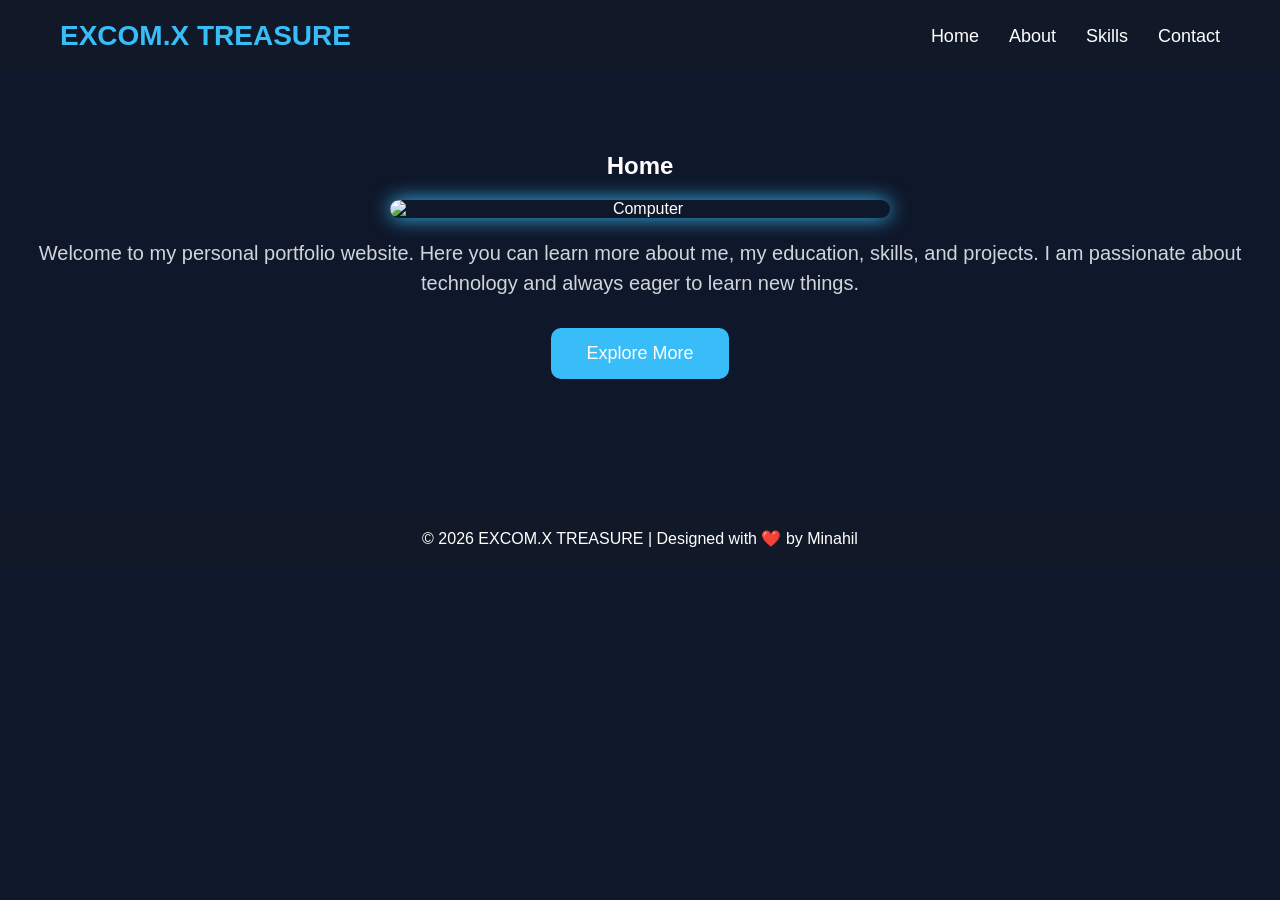
==== index.html @ 10877098 "Rename Index.html to index.html" ====
<!DOCTYPE html>
<html>
<head>
    <title>My First Website</title>
    
    <link rel="stylesheet" href="Style.css">
    
</head>
<body>
    <nav> 
        <div class="logo">
            EXCOM.X TREASURE

        </div>
        <Ul>
            <li> 
                <a href="Index.html">Home</a>
                
            </li>

             <li> 
                <a href="About.html">About</a>
                
            </li>

             <li> 
                <a href="Skills.html">Skills</a>
                
            </li>

             <li> 
                <a href="Contact.html">Contact</a>
                
            </li>

        </Ul>
    </nav>
    <section class="hero">
        <h2>Home</h2>
        <img src="Images/Home.jpg" alt="Computer" class="section-img">
        <p>Welcome to my personal portfolio website. Here you can learn more about me,
        my education, skills, and projects. I am passionate about technology and
        always eager to learn new things.</p>
        
        <a href="About.html">
           <button>Explore More</button>
        </a>
        

    </section>

        
        <Footer>© 2026 EXCOM.X TREASURE | Designed with ❤️ by Minahil</Footer>

    

</body> 
</html>
---- Style.css ----
*{
    margin:0;
    padding:0;
    box-sizing:border-box;
    font-family:Arial, sans-serif;
}

body{
    background:#0f172a;
    color:white;
}

/* Navbar */

nav{
    display:flex;
    justify-content:space-between;
    align-items:center;
    padding:20px 60px;
    background:#111827;
    position:sticky;
    top:0;
}

.logo{
    color:#38bdf8;
    font-size:28px;
    font-weight:bold;
}

nav ul{
    display:flex;
    list-style:none;
}

nav ul li{
    margin-left:30px;
}

nav ul li a{
    color:white;
    text-decoration:none;
    font-size:18px;
    transition:.3s;
}

nav ul li a:hover{
    color:#38bdf8;
}

/* Hero Section */

.hero{
    text-align:center;
    padding:80px 20px;
}

.hero h1{
    font-size:50px;
    color:#38bdf8;
    margin-bottom:20px;
}

.hero p{
    font-size:20px;
    color:#d1d5db;
    line-height:30px;
    margin-bottom:30px;
}

.hero img{
    width:500px;
    max-width:100%;
    height:auto;
    display:block;
    margin:20px auto;
    border-radius:20px;
    box-shadow:0 0 20px #38bdf8;
}

/* Button */

button{
    background:#38bdf8;
    color:white;
    padding:15px 35px;
    border:none;
    border-radius:10px;
    font-size:18px;
    cursor:pointer;
    transition:.3s;
}

button:hover{
    background:#0ea5e9;
    transform:scale(1.05);
}

/* Skills Cards */

.container{
    display:flex;
    justify-content:center;
    gap:25px;
    flex-wrap:wrap;
    margin:50px;
}

.card{
    width:250px;
    background:#1e293b;
    padding:25px;
    border-radius:15px;
    text-align:center;
    transition:.3s;
}

.card:hover{
    transform:translateY(-10px);
    box-shadow:0 0 20px #38bdf8;
}

.card h3{
    color:#38bdf8;
    margin-bottom:15px;
}

.card p{
    color:#d1d5db;
    line-height:24px;
}

/* Footer */

footer{
    text-align:center;
    padding:20px;
    background:#111827;
    margin-top:50px;
}
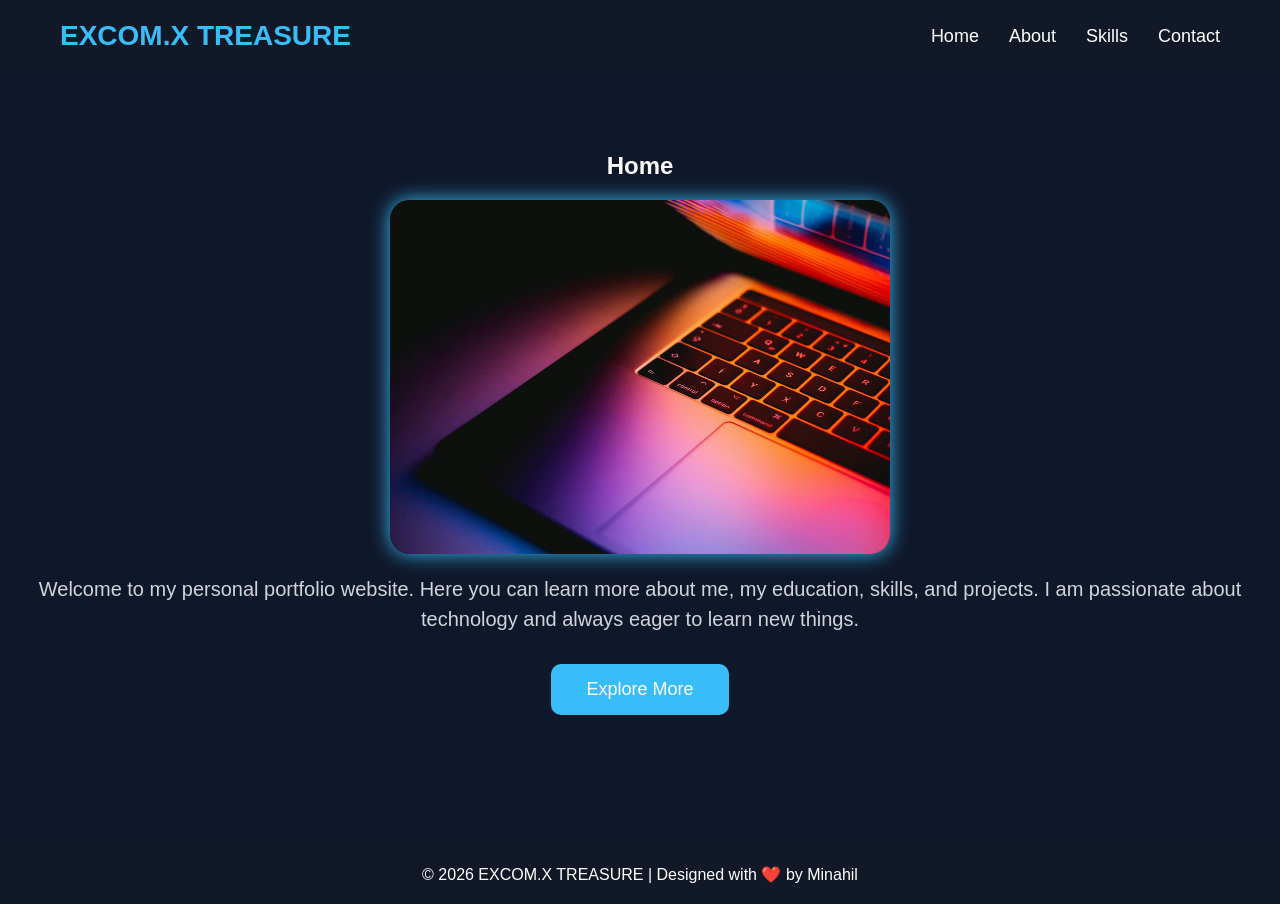
==== commit 756cdd19: "Update index.html" ====
--- a/index.html
+++ b/index.html
@@ -37,7 +37,7 @@
     </nav>
     <section class="hero">
         <h2>Home</h2>
-        <img src="Images/Home.jpg" alt="Computer" class="section-img">
+        <img src="Home.jpg" alt="Computer" class="section-img">
         <p>Welcome to my personal portfolio website. Here you can learn more about me,
         my education, skills, and projects. I am passionate about technology and
         always eager to learn new things.</p>
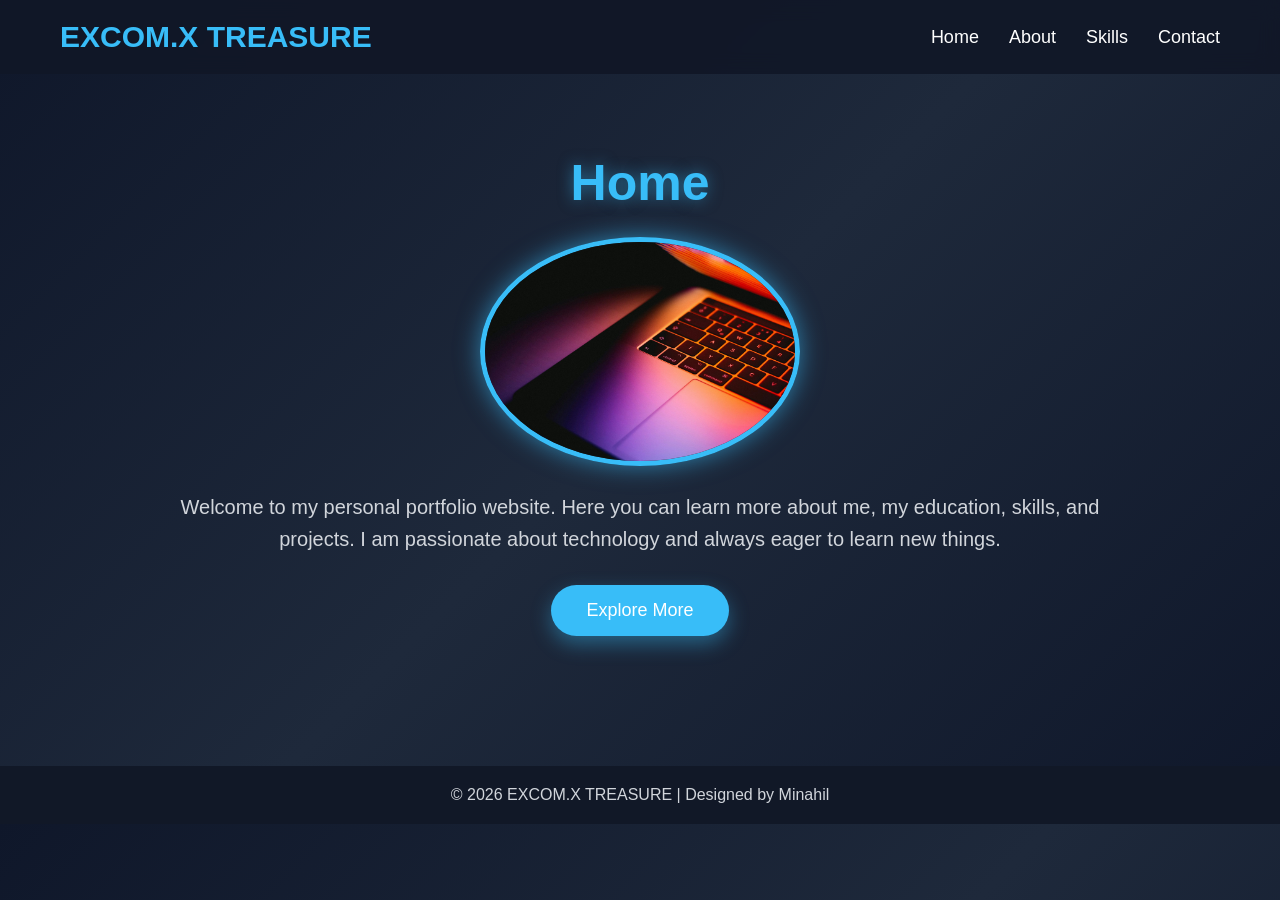
==== commit c174d39e: "Update index.html" ====
--- a/index.html
+++ b/index.html
@@ -1,8 +1,12 @@
 <!DOCTYPE html>
 <html>
 <head>
+    <meta charset="UTF-8">
+    <meta name="viewport" content="width=device-width, initial-scale=1.0">
     <title>My First Website</title>
-    
+    <link rel="preconnect" href="https://fonts.googleapis.com">
+<link rel="preconnect" href="https://fonts.gstatic.com" crossorigin>
+<link href="https://fonts.googleapis.com/css2?family=Poppins:wght@300;400;600;700&display=swap" rel="stylesheet">
     <link rel="stylesheet" href="Style.css">
     
 </head>
@@ -14,7 +18,7 @@
         </div>
         <Ul>
             <li> 
-                <a href="Index.html">Home</a>
+                <a href="index.html">Home</a>
                 
             </li>
 
@@ -50,7 +54,7 @@
     </section>
 
         
-        <Footer>© 2026 EXCOM.X TREASURE | Designed with ❤️ by Minahil</Footer>
+        <Footer>© 2026 EXCOM.X TREASURE | Designed by Minahil</Footer>
 
     
 
--- a/Style.css
+++ b/Style.css
@@ -2,11 +2,11 @@
     margin:0;
     padding:0;
     box-sizing:border-box;
-    font-family:Arial, sans-serif;
+    font-family:'Poppins', sans-serif;
 }
 
 body{
-    background:#0f172a;
+    background:linear-gradient(135deg,#0f172a,#1e293b,#0f172a);
     color:white;
 }
 
@@ -17,14 +17,16 @@
     justify-content:space-between;
     align-items:center;
     padding:20px 60px;
-    background:#111827;
+    background:rgba(17,24,39,0.95);
+    backdrop-filter:blur(10px);
     position:sticky;
     top:0;
+    z-index:1000;
 }
 
 .logo{
     color:#38bdf8;
-    font-size:28px;
+    font-size:30px;
     font-weight:bold;
 }
 
@@ -41,7 +43,7 @@
     color:white;
     text-decoration:none;
     font-size:18px;
-    transition:.3s;
+    transition:0.3s;
 }
 
 nav ul li a:hover{
@@ -52,48 +54,58 @@
 
 .hero{
     text-align:center;
+    max-width:1000px;
+    margin:auto;
     padding:80px 20px;
 }
 
-.hero h1{
+.hero h1,
+.hero h2{
     font-size:50px;
     color:#38bdf8;
     margin-bottom:20px;
+    text-shadow:0 0 15px rgba(56,189,248,.5);
 }
 
 .hero p{
     font-size:20px;
     color:#d1d5db;
-    line-height:30px;
+    line-height:32px;
     margin-bottom:30px;
 }
 
 .hero img{
-    width:500px;
+    width:320px;
     max-width:100%;
-    height:auto;
+    border-radius:50%;
+    border:5px solid #38bdf8;
+    box-shadow:0 0 25px rgba(56,189,248,.6);
+    margin:25px auto;
     display:block;
-    margin:20px auto;
-    border-radius:20px;
-    box-shadow:0 0 20px #38bdf8;
-}
-
-/* Button */
+    transition:0.4s;
+}
+
+.hero img:hover{
+    transform:scale(1.05);
+}
+
+/* Buttons */
 
 button{
     background:#38bdf8;
     color:white;
     padding:15px 35px;
     border:none;
-    border-radius:10px;
+    border-radius:50px;
     font-size:18px;
     cursor:pointer;
-    transition:.3s;
+    transition:0.3s;
+    box-shadow:0 8px 20px rgba(56,189,248,.4);
 }
 
 button:hover{
     background:#0ea5e9;
-    transform:scale(1.05);
+    transform:translateY(-5px);
 }
 
 /* Skills Cards */
@@ -107,17 +119,19 @@
 }
 
 .card{
-    width:250px;
-    background:#1e293b;
+    width:260px;
+    background:rgba(255,255,255,.06);
+    backdrop-filter:blur(10px);
     padding:25px;
-    border-radius:15px;
-    text-align:center;
-    transition:.3s;
+    border-radius:20px;
+    text-align:center;
+    transition:0.4s;
+    border:1px solid rgba(255,255,255,.1);
 }
 
 .card:hover{
     transform:translateY(-10px);
-    box-shadow:0 0 20px #38bdf8;
+    box-shadow:0 0 25px rgba(56,189,248,.6);
 }
 
 .card h3{
@@ -136,5 +150,64 @@
     text-align:center;
     padding:20px;
     background:#111827;
+    color:#d1d5db;
     margin-top:50px;
 }
+
+/* Mobile Responsive */
+
+@media screen and (max-width:768px){
+
+nav{
+    flex-direction:column;
+    padding:15px;
+}
+
+.logo{
+    font-size:24px;
+    margin-bottom:15px;
+}
+
+nav ul{
+    flex-direction:column;
+    width:100%;
+    text-align:center;
+}
+
+nav ul li{
+    margin:10px 0;
+}
+
+.hero{
+    padding:40px 15px;
+}
+
+.hero h1,
+.hero h2{
+    font-size:34px;
+}
+
+.hero p{
+    font-size:17px;
+    line-height:28px;
+}
+
+.hero img{
+    width:220px;
+}
+
+button{
+    width:220px;
+    font-size:16px;
+}
+
+.container{
+    flex-direction:column;
+    align-items:center;
+    margin:20px;
+}
+
+.card{
+    width:95%;
+}
+}
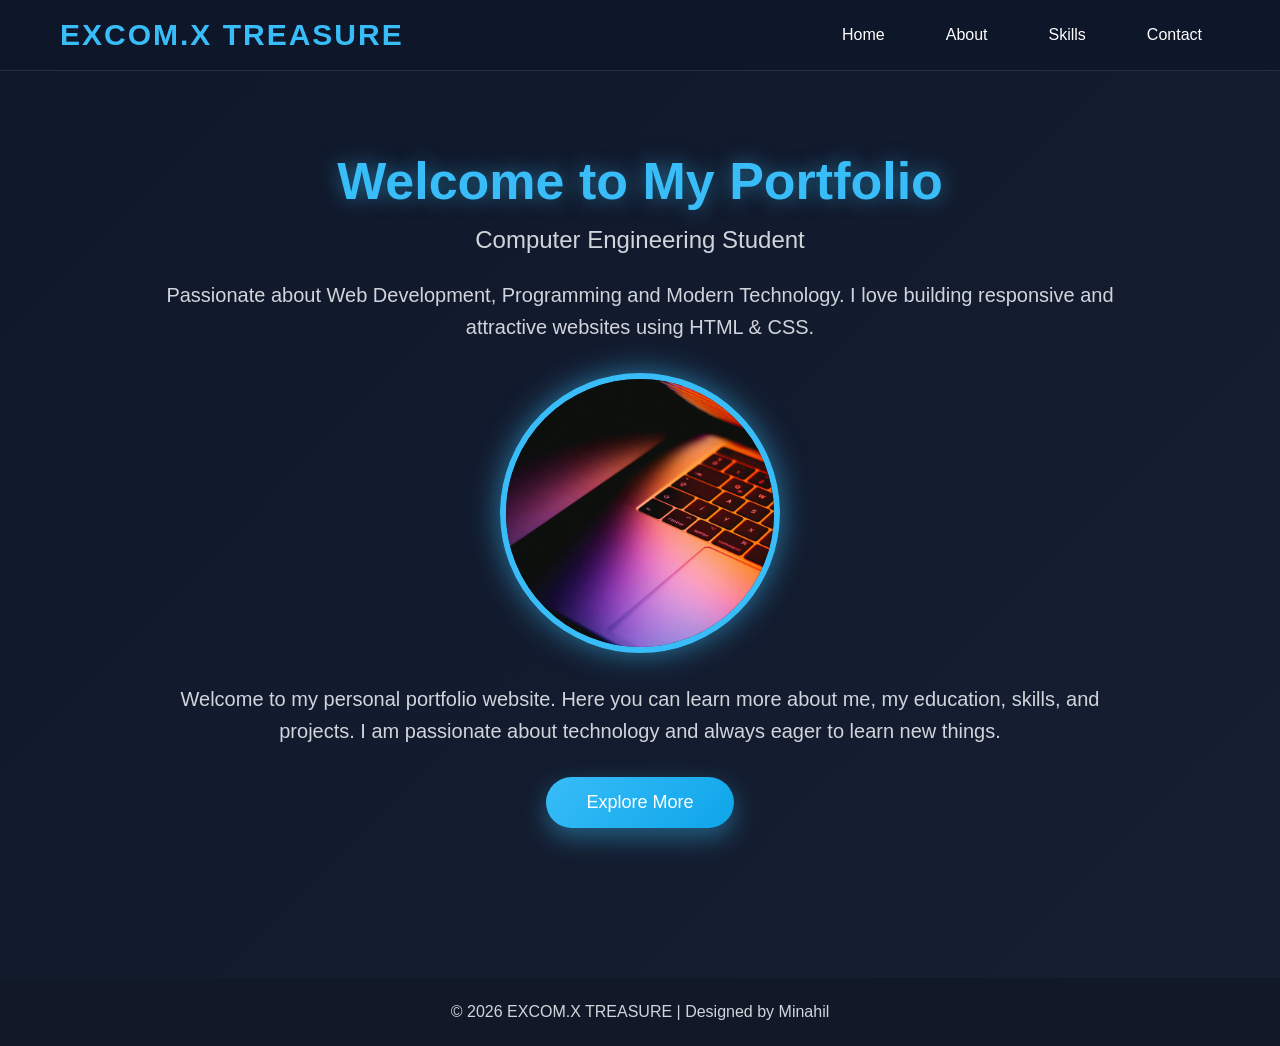
==== commit e1fe9124: "Update index.html" ====
--- a/index.html
+++ b/index.html
@@ -40,7 +40,14 @@
         </Ul>
     </nav>
     <section class="hero">
-        <h2>Home</h2>
+        <h2>Welcome to My Portfolio</h2>
+
+<h3>Computer Engineering Student</h3>
+
+<p>
+Passionate about Web Development, Programming and Modern Technology.
+I love building responsive and attractive websites using HTML & CSS.
+</p>
         <img src="Home.jpg" alt="Computer" class="section-img">
         <p>Welcome to my personal portfolio website. Here you can learn more about me,
         my education, skills, and projects. I am passionate about technology and
--- a/Style.css
+++ b/Style.css
@@ -1,33 +1,58 @@
+/* ==========================
+   PREMIUM PORTFOLIO CSS
+   PART 1
+========================== */
+
 *{
     margin:0;
     padding:0;
     box-sizing:border-box;
-    font-family:'Poppins', sans-serif;
+    font-family:'Poppins',sans-serif;
+}
+
+html{
+    scroll-behavior:smooth;
 }
 
 body{
     background:linear-gradient(135deg,#0f172a,#1e293b,#0f172a);
-    color:white;
-}
-
-/* Navbar */
+    background-size:400% 400%;
+    animation:bg 12s ease infinite;
+    color:#fff;
+}
+
+@keyframes bg{
+    0%{background-position:0% 50%;}
+    50%{background-position:100% 50%;}
+    100%{background-position:0% 50%;}
+}
+
+/* NAVBAR */
 
 nav{
     display:flex;
     justify-content:space-between;
     align-items:center;
-    padding:20px 60px;
-    background:rgba(17,24,39,0.95);
-    backdrop-filter:blur(10px);
+    padding:18px 60px;
+    background:rgba(15,23,42,.85);
+    backdrop-filter:blur(15px);
     position:sticky;
     top:0;
     z-index:1000;
+    border-bottom:1px solid rgba(255,255,255,.1);
 }
 
 .logo{
     color:#38bdf8;
     font-size:30px;
-    font-weight:bold;
+    font-weight:700;
+    letter-spacing:2px;
+    transition:.4s;
+}
+
+.logo:hover{
+    color:white;
+    text-shadow:0 0 20px #38bdf8;
 }
 
 nav ul{
@@ -36,35 +61,46 @@
 }
 
 nav ul li{
-    margin-left:30px;
+    margin-left:25px;
 }
 
 nav ul li a{
+    text-decoration:none;
     color:white;
-    text-decoration:none;
-    font-size:18px;
-    transition:0.3s;
+    padding:10px 18px;
+    border-radius:10px;
+    transition:.3s;
+    font-weight:500;
 }
 
 nav ul li a:hover{
-    color:#38bdf8;
-}
-
-/* Hero Section */
+    background:#38bdf8;
+    color:#0f172a;
+    box-shadow:0 0 20px rgba(56,189,248,.5);
+}
+
+/* HERO */
 
 .hero{
-    text-align:center;
     max-width:1000px;
     margin:auto;
+    text-align:center;
     padding:80px 20px;
 }
 
 .hero h1,
 .hero h2{
-    font-size:50px;
+    font-size:52px;
     color:#38bdf8;
-    margin-bottom:20px;
-    text-shadow:0 0 15px rgba(56,189,248,.5);
+    margin-bottom:15px;
+    text-shadow:0 0 20px rgba(56,189,248,.5);
+}
+
+.hero h3{
+    color:#d1d5db;
+    font-size:24px;
+    font-weight:400;
+    margin-bottom:25px;
 }
 
 .hero p{
@@ -75,88 +111,120 @@
 }
 
 .hero img{
-    width:320px;
-    max-width:100%;
+    width:280px;
+    height:280px;
+    object-fit:cover;
     border-radius:50%;
-    border:5px solid #38bdf8;
-    box-shadow:0 0 25px rgba(56,189,248,.6);
-    margin:25px auto;
+    border:6px solid #38bdf8;
     display:block;
-    transition:0.4s;
+    margin:30px auto;
+    box-shadow:0 0 30px rgba(56,189,248,.6);
+    transition:.4s;
 }
 
 .hero img:hover{
-    transform:scale(1.05);
-}
-
-/* Buttons */
+    transform:scale(1.08);
+    box-shadow:0 0 45px #38bdf8;
+}
+
+/* BUTTON */
 
 button{
-    background:#38bdf8;
+    background:linear-gradient(135deg,#38bdf8,#0ea5e9);
     color:white;
-    padding:15px 35px;
     border:none;
     border-radius:50px;
+    padding:15px 40px;
     font-size:18px;
     cursor:pointer;
-    transition:0.3s;
-    box-shadow:0 8px 20px rgba(56,189,248,.4);
+    transition:.3s;
+    box-shadow:0 10px 25px rgba(56,189,248,.4);
 }
 
 button:hover{
-    background:#0ea5e9;
     transform:translateY(-5px);
-}
+    box-shadow:0 15px 35px rgba(56,189,248,.7);
+}
+
+/* ==========================
+   PREMIUM PORTFOLIO CSS
+   PART 2
+========================== */
 
 /* Skills Cards */
 
 .container{
     display:flex;
     justify-content:center;
-    gap:25px;
+    align-items:center;
+    gap:30px;
     flex-wrap:wrap;
-    margin:50px;
+    margin:60px auto;
+    max-width:1200px;
 }
 
 .card{
-    width:260px;
-    background:rgba(255,255,255,.06);
-    backdrop-filter:blur(10px);
-    padding:25px;
+    width:280px;
+    padding:30px;
+    background:rgba(255,255,255,0.08);
+    border:1px solid rgba(255,255,255,0.1);
     border-radius:20px;
-    text-align:center;
-    transition:0.4s;
-    border:1px solid rgba(255,255,255,.1);
+    backdrop-filter:blur(15px);
+    text-align:center;
+    transition:0.4s ease;
+    box-shadow:0 10px 20px rgba(0,0,0,0.3);
 }
 
 .card:hover{
-    transform:translateY(-10px);
-    box-shadow:0 0 25px rgba(56,189,248,.6);
+    transform:translateY(-12px) scale(1.03);
+    box-shadow:0 0 30px rgba(56,189,248,0.6);
 }
 
 .card h3{
     color:#38bdf8;
     margin-bottom:15px;
+    font-size:24px;
 }
 
 .card p{
     color:#d1d5db;
-    line-height:24px;
+    line-height:28px;
+    font-size:17px;
 }
 
 /* Footer */
 
 footer{
-    text-align:center;
-    padding:20px;
+    margin-top:70px;
     background:#111827;
-    color:#d1d5db;
-    margin-top:50px;
+    text-align:center;
+    padding:25px;
+    color:#d1d5db;
+    font-size:16px;
+}
+
+/* Scroll Animation */
+
+.hero,
+.card{
+    animation:fadeUp 1s ease;
+}
+
+@keyframes fadeUp{
+    from{
+        opacity:0;
+        transform:translateY(40px);
+    }
+
+    to{
+        opacity:1;
+        transform:translateY(0);
+    }
 }
 
 /* Mobile Responsive */
 
-@media screen and (max-width:768px){
+@media(max-width:768px){
 
 nav{
     flex-direction:column;
@@ -164,8 +232,8 @@
 }
 
 .logo{
+    margin-bottom:15px;
     font-size:24px;
-    margin-bottom:15px;
 }
 
 nav ul{
@@ -179,7 +247,7 @@
 }
 
 .hero{
-    padding:40px 15px;
+    padding:40px 20px;
 }
 
 .hero h1,
@@ -187,6 +255,10 @@
     font-size:34px;
 }
 
+.hero h3{
+    font-size:20px;
+}
+
 .hero p{
     font-size:17px;
     line-height:28px;
@@ -194,20 +266,25 @@
 
 .hero img{
     width:220px;
+    height:220px;
 }
 
 button{
     width:220px;
-    font-size:16px;
 }
 
 .container{
     flex-direction:column;
-    align-items:center;
-    margin:20px;
+    margin:30px 15px;
 }
 
 .card{
-    width:95%;
-}
-}
+    width:100%;
+}
+
+footer{
+    font-size:14px;
+    padding:20px;
+}
+
+}
